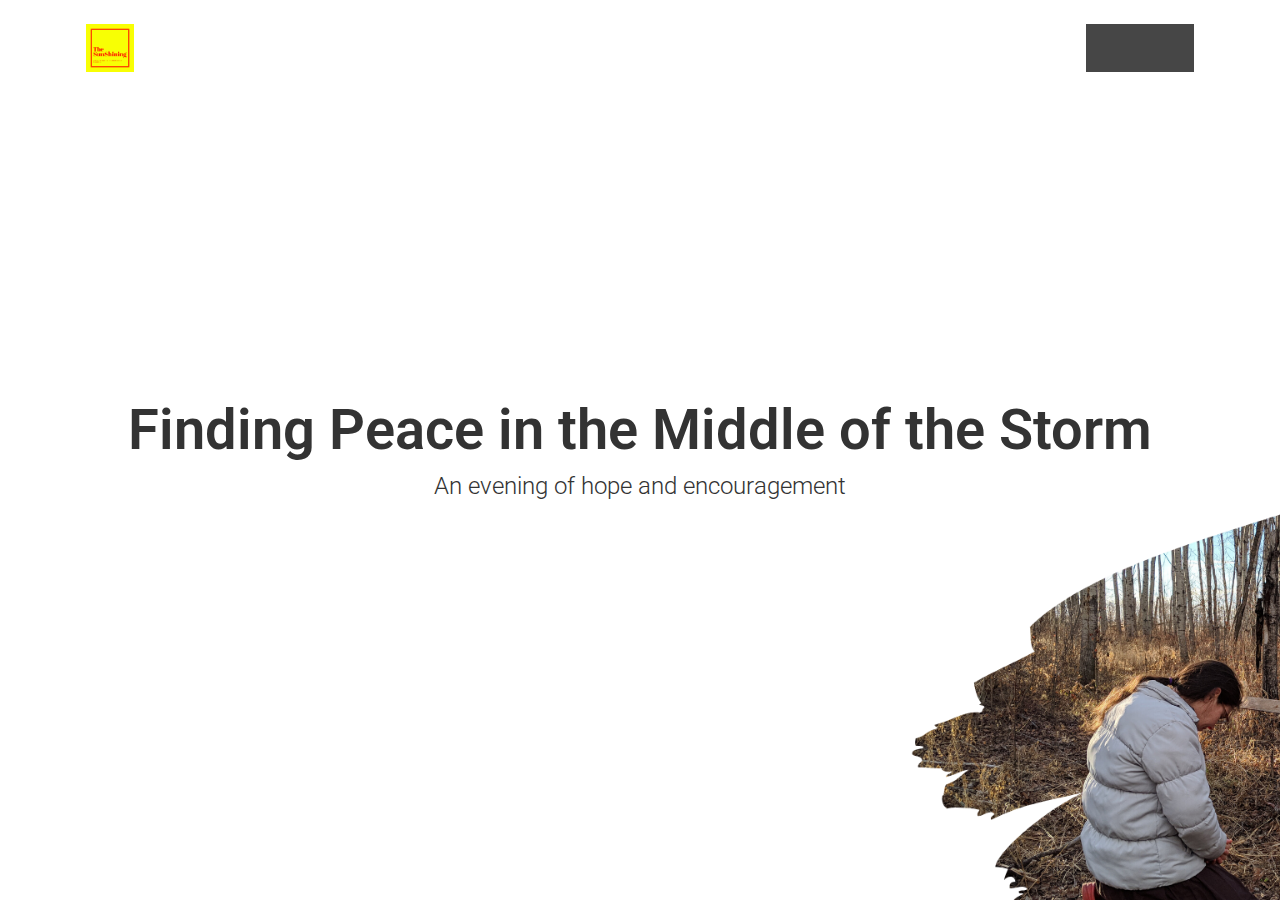
==== peaceinthemidstofstorm/index.html @ a2b41fc2 "video 1" ====
<!doctype html>
<html lang="en" prefix="og: http://ogp.me/ns#">
  <head>
    <meta charset="utf-8">
    <meta name="viewport" content="width=device-width, initial-scale=1">

    <!-- SEO -->
    <title>Finding Peace in the Middle of the Storm</title>
    
    <!-- URL CANONICAL -->
    <!-- <link rel="canonical" href="http://your-url.com/"> -->

    <!-- Google Fonts -->
    <link href="https://fonts.googleapis.com/css?family=Roboto:100,100i,300,300i,400,400i,700,700i%7CMaitree:200,300,400,600,700&amp;subset=latin-ext" rel="stylesheet">

    <!-- CSS WebSlides -->
    <link rel="stylesheet" type='text/css' media='all' href="static/css/webslides.css">

    <!-- Optional - CSS SVG Icons (Font Awesome) -->
    <link rel="stylesheet" type='text/css' media='all' href="static/css/svg-icons.css">



    <!-- FAVICONS -->
    <link rel="shortcut icon" sizes="16x16" href="static/images/favicons/logo.png">
    <link rel="shortcut icon" sizes="32x32" href="static/images/favicons/logo.png">
    <link rel="apple-touch-icon icon" sizes="76x76" href="static/images/favicons/logo.png">
    <link rel="apple-touch-icon icon" sizes="120x120" href="static/images/favicons/logo.png">
    <link rel="apple-touch-icon icon" sizes="152x152" href="static/images/favicons/logo.png">
    <link rel="apple-touch-icon icon" sizes="180x180" href="static/images/favicons/logo.png">
    <link rel="apple-touch-icon icon" sizes="192x192" href="static/images/favicons/logo.png">

    <!-- Android -->
    <meta name="mobile-web-app-capable" content="yes">
    <meta name="theme-color" content="#333333">

  </head>
  <body>






    <header role="banner">
      <nav role="navigation">
        <p class="logo"><a href="index.html" title="The SunShining">The SunShining</a></p>
        <ul>
          <li class="github">
            <a rel="external" href="https://github.com/TheSunShiningDev/TheSunShiningHTMLslides" title="Github">
              <svg class="fa-github">
                <use xlink:href="#fa-github"></use>
              </svg>
              <em>The SunShining</em>
            </a>
          </li>
          <li class="twitter">
            <a rel="external" href="https://twitter.com/TheShining" title="Twitter">
              <svg class="fa-twitter">
                <use xlink:href="#fa-twitter"></use>
              </svg>
              <em>@TheShining</em>
            </a>
          </li>
          <!--  <li class="dribbble"><a rel="external" href="http://dribbble.com/webslides" title="Dribbble"><svg class="fa-dribbble"><use xlink:href="#fa-dribbble"></use></svg> <em>webslides</em></a></li> -->
        </ul>
      </nav>
    </header>










    <main role="main">
      <article id="webslides" class="vertical">
        <!-- Quick Guide
          - Each parent <section> in the <article id="webslides"> element is an individual slide.
          - Vertical sliding = <article id="webslides" class="vertical">
          - <div class="wrap"> = container 90% / <div class="wrap size-50"> = 45%;
        -->

        <section>
         <span class="background" style="background-image:url('static/images/backgroundM.png');"></span>
          <!--.wrap = container (width: 90%) -->
          <div class="wrap aligncenter">
            <h1><strong>Finding Peace in the Middle of the Storm</strong></h1>
            <p class="text-intro">
              An evening of hope and encouragement
            </p>
          </div>
          <!-- .end .wrap -->
        </section>


        <section>
           <!--.wrap = container (width: 90%) -->
           <div class="wrap aligncenter">
             <h1><strong>Finding Peace in the Middle of the Storm this should be a bible verse!</strong></h1>
             <p class="text-intro">
               An evening of hope and encouragement
             </p>
           </div>
           <!-- .end .wrap -->
         </section>




        




















      </article>
      <!-- end article -->
    </main>
    <!-- end main -->

   <!-- A global footer

     <footer role="contentinfo">
      <div class="wrap">
        <p>An <a href="https://github.com/webslides/webslides">open source solution</a>, by <a href="https://twitter.com/webslides">@webslides</a>.</p>
      </div>
    </footer>  -->

    <!-- Required -->
    <script src="static/js/webslides.js"></script>
    <script>
      window.ws = new WebSlides();
    </script>

    <!-- OPTIONAL - svg-icons.js (fontastic.me - Font Awesome as svg icons) -->
    <script defer src="static/js/svg-icons.js"></script>

  </body>
</html>
---- peaceinthemidstofstorm/static/css/svg-icons.css ----
/*=====================================================
Important! 
/js/svg-icons.js is required.
======================================================= */

/*=====================================================
Font Awesome 4.4 as SVG Icons via http://fontastic.me  
class = .fa- (Go to https://fortawesome.github.io/Font-Awesome/icons/)

SVG ICONS - Don't use icon fonts: 
https://speakerdeck.com/ninjanails/death-to-fa-fonts
======================================================= */

svg {
	display: inline-block;
	vertical-align: middle;
	width: 1em;
	height: 1em;

}
[class*="fa-"].large{font-size: 8rem;}


.fa-glass {
	width: 1.0000000298023224em;
}

.fa-music {
	width: 0.8571396097540855em;
}

.fa-search {
	width: 0.9285706554849185em;
}

.fa-envelope-o {
	width: 1.000000972300768em;
}

.fa-heart {
	width: 0.9999999646097422em;
}

.fa-star {
	width: 0.9285713043063879em;
}

.fa-star-o {
	width: 0.9285713043063879em;
}

.fa-user {
	width: 0.785713868836563em;
}

.fa-film {
	width: 1.071429569274187em;
}

.fa-th-large {
	width: 0.9285712415972966em;
}

.fa-th {
	width: 1.0000000521540642em;
}

.fa-th-list {
	width: 1.0000000521540642em;
}

.fa-check {
	width: 1.0000000596046448em;
}

.fa-close {
	width: 0.7857149094343185em;
}

.fa-search-plus {
	width: 0.9285706554849185em;
}

.fa-search-minus {
	width: 0.9285706554849185em;
}

.fa-power-off {
	width: 0.8571455205480252em;
}

.fa-signal {
	width: 0.9999999916180968em;
}

.fa-trash-o {
	width: 0.7857138803228736em;
}

.fa-home {
	width: 0.928572153672576em;
}

.fa-file-o {
	width: 0.8571445867419243em;
}

.fa-clock-o {
	width: 0.8571425850192682em;
}

.fa-road {
	width: 1.0714228972792625em;
}

.fa-download {
	width: 0.9285713359713554em;
}

.fa-arrow-circle-o-down {
	width: 0.8571425850192682em;
}

.fa-arrow-circle-o-up {
	width: 0.8571425850192682em;
}

.fa-inbox {
	width: 0.8571455143392086em;
}

.fa-play-circle-o {
	width: 0.8571425850192682em;
}

.fa-repeat {
	width: 0.8571445668737852em;
}

.fa-refresh {
	width: 0.8571436268589423em;
}

.fa-list-alt {
	width: 1.000000972300768em;
}

.fa-lock {
	width: 1.000000972300768em;
}

.fa-flag {
	width: 1.0357158780097961em;
}

.fa-headphones {
	width: 0.9285684004426003em;
}

.fa-volume-off {
	width: 0.42857232317328453em;
}

.fa-volume-down {
	width: 0.642858412116766em;
}

.fa-volume-up {
	width: 0.9285729192197323em;
}

.fa-qrcode {
	width: 0.7857138514518738em;
}

.fa-tag {
	width: 0.8454238213598728em;
}

.fa-tags {
	width: 1.0597098506987095em;
}

.fa-book {
	width: 0.9302451089024544em;
}

.fa-bookmark {
	width: 0.7142852507531643em;
}

.fa-print {
	width: 0.9285733308643103em;
}

.fa-camera {
	width: 1.0714288031060732em;
}

.fa-font {
	width: 0.9285733103752136em;
}

.fa-bold {
	width: 0.7857098877429962em;
}

.fa-italic {
	width: 0.5714278221130371em;
}

.fa-text-height {
	width: 1.000002734363079em;
}

.fa-text-width {
	width: 0.857142724096775em;
}

.fa-align-left {
	width: 0.9999999664723873em;
}

.fa-align-center {
	width: 1.0000009797513485em;
}

.fa-align-right {
	width: 1.0000009797513485em;
}

.fa-align-justify {
	width: 1.0000009797513485em;
}

.fa-list {
	width: 0.9999999906867743em;
}

.fa-dedent {
	width: 0.9999989476054907em;
}

.fa-indent {
	width: 0.9999989476054907em;
}

.fa-video-camera {
	width: 0.9999980057277753em;
}

.fa-image {
	width: 1.071429569274187em;
}

.fa-pencil {
	width: 0.8454248607158661em;
}

.fa-map-marker {
	width: 0.8714316554367542em;
	margin-top: -0.2em;
}

.fa-adjust {
	width: 0.8571425850192682em;
}

.fa-tint {
	width: 0.8714316815137863em;
}

.fa-edit {
	width: 0.9955342138805463em;
}

.fa-share-square-o {
	width: 0.9285693491497113em;
}

.fa-check-square-o {
	width: 0.9280096615352704em;
}

.fa-arrows {
	width: 0.9999999888241291em;
}

.fa-step-backward {
	width: 0.5714307241141796em;
}

.fa-fast-backward {
	width: 1.000000935047865em;
}

.fa-backward {
	width: 0.9966524690389633em;
}

.fa-play {
	width: 0.7851562518626451em;
}

.fa-pause {
	width: 0.8571436069905758em;
}

.fa-stop {
	width: 0.8571436069905758em;
}

.fa-forward {
	width: 0.8604901600629091em;
}

.fa-fast-forward {
	width: 0.9999990034848452em;
}

.fa-step-forward {
	width: 0.5714267063885927em;
}

.fa-eject {
	width: 0.85825614631176em;
}

.fa-chevron-left {
	width: 0.7500009983778em;
}

.fa-chevron-right {
	width: 0.6785712540149689em;
}

.fa-plus-circle {
	width: 0.8571425850192682em;
}

.fa-minus-circle {
	width: 0.8571425850192682em;
}

.fa-times-circle {
	width: 0.8571425850192682em;
}

.fa-check-circle {
	width: 0.8571425850192682em;
}

.fa-question-circle {
	width: 0.8571425850192682em;
}

.fa-info-circle {
	width: 0.8571425850192682em;
}

.fa-crosshairs {
	width: 0.8571436069905758em;
}

.fa-times-circle-o {
	width: 0.8571425850192682em;
}

.fa-check-circle-o {
	width: 0.8571425850192682em;
}

.fa-ban {
	width: 0.8571426247557004em;
}

.fa-arrow-left {
	width: 0.8928571492433548em;
}

.fa-arrow-right {
	width: 0.8214280630151052em;
}

.fa-arrow-up {
	width: 0.9285692870616913em;
}

.fa-arrow-down {
	width: 0.9285712018609047em;
}

.fa-mail-forward {
	width: 1.0000031888484955em;
}

.fa-expand {
	width: 0.8571445606648922em;
}

.fa-compress {
	width: 0.8571445886045694em;
}

.fa-plus {
	width: 0.785714827477932em;
}

.fa-minus {
	width: 0.7857138440012932em;
}

.fa-asterisk {
	width: 0.9285713285207748em;
}

.fa-exclamation-circle {
	width: 0.8571425850192682em;
}

.fa-leaf {
	width: 0.9999980080174282em;
}

.fa-fire {
	width: 0.7857128586620092em;
}

.fa-eye {
	width: 0.9999980051070452em;
}

.fa-eye-slash {
	width: 1.000001983717084em;
}

.fa-exclamation-triangle {
	width: 0.9999999636784196em;
}

.fa-plane {
	width: 0.7860879210056737em;
}

.fa-calendar {
	width: 0.9285707051554937em;
}

.fa-random {
	width: 0.9999999022111297em;
}

.fa-comment {
	width: 0.9999974196152834em;
}

.fa-magnet {
	width: 0.8571425850192682em;
}

.fa-chevron-up {
	width: 0.9999999701976776em;
}

.fa-chevron-down {
	width: 0.9999999850988388em;
}

.fa-retweet {
	width: 1.0714306645095348em;
}

.fa-shopping-cart {
	width: 0.9285732470452785em;
}

.fa-folder {
	width: 0.9285712813336886em;
}

.fa-folder-open {
	width: 1.0485479356721044em;
}

.fa-arrows-v {
	width: 0.42857228219509125em;
}

.fa-arrows-h {
	width: 1.000000972300768em;
}

.fa-bar-chart {
	width: 1.1428574323654175em;
}



.fa-camera-retro {
	width: 1.0000000074505806em;
}

.fa-key {
	width: 0.9391738375027963em;
}

.fa-cogs {
	width: 1.0714287403970957em;
}

.fa-comments {
	width: 1.0000034073991628em;
}

.fa-thumbs-o-up {
	width: 0.8571465983986855em;
}

.fa-thumbs-o-down {
	width: 0.8571435585618019em;
}

.fa-star-half {
	width: 0.4642870929092169em;
}

.fa-heart-o {
	width: 1.0000009778887033em;
}

.fa-sign-out {
	width: 0.875000032285854em;
}

.fa-linkedin-square {
	width: 0.8571416462459638em;
}

.fa-thumb-tack {
	width: 0.6428600810468197em;
}

.fa-external-link {
	width: 0.9999981845417096em;
}

.fa-sign-in {
	width: 0.8571436069905758em;
}

.fa-trophy {
	width: 0.9285706554849185em;
}

.fa-upload {
	width: 0.9285723492503166em;
}

.fa-lemon-o {
	width: 0.8565869312733412em;
}

.fa-phone {
	width: 0.7857128540053964em;
}

.fa-square-o {
	width: 0.7857118571796491em;
}

.fa-bookmark-o {
	width: 0.7142852507531643em;
}

.fa-phone-square {
	width: 0.8571416462459638em;
}

.fa-unlock {
	width: 1.000000972300768em;
}

.fa-credit-card {
	width: 1.0714279003441334em;
}

.fa-feed {
	width: 0.7864560410380363em;
}

.fa-hdd-o {
	width: 0.8571435995399952em;
}

.fa-bullhorn {
	width: 1.000001672655344em;
}

.fa-bell-o {
	width: 0.999999426305294em;
}

.fa-certificate {
	width: 0.8571425257250667em;
}

.fa-hand-o-right {
	width: 1.0000000074505806em;
}

.fa-hand-o-left {
	width: 0.9999989792704582em;
}

.fa-hand-o-up {
	width: 0.8571425552167966em;
}

.fa-hand-o-down {
	width: 0.8571416288614273em;
}

.fa-arrow-circle-left {
	width: 0.8571425850192682em;
}

.fa-arrow-circle-right {
	width: 0.8571425850192682em;
}

.fa-arrow-circle-up {
	width: 0.8571425850192682em;
}

.fa-arrow-circle-down {
	width: 0.8571425850192682em;
}

.fa-wrench {
	width: 0.9391775503754616em;
}

.fa-tasks {
	width: 1.0000009797513485em;
}

.fa-filter {
	width: 0.7857138165272772em;
}

.fa-arrows-alt {
	width: 0.857147540897131em;
}

.fa-group {
	width: 1.071428755919138em;
}

.fa-chain {
	width: 0.9285723119974136em;
}

.fa-cloud {
	width: 1.0714285423358234em;
}

.fa-flask {
	width: 0.9285696372389793em;
}

.fa-cut {
	width: 0.9975810423493385em;
}

.fa-copy {
	width: 1.0000010058283806em;
}

.fa-paperclip {
	width: 0.7857148349285126em;
}

.fa-floppy-o {
	width: 0.8571445867419243em;
}

.fa-square {
	width: 0.8571416462459638em;
}

.fa-bars {
	width: 0.8571436069905758em;
}

.fa-list-ul {
	width: 1.0000010132789612em;
}

.fa-list-ol {
	width: 1.0083701331168413em;
}

.fa-strikethrough {
	width: 0.9999989485368133em;
}

.fa-underline {
	width: 0.8571445560082793em;
}

.fa-table {
	width: 0.9285723157227039em;
}

.fa-magic {
	width: 0.9436386581510305em;
}

.fa-truck {
	width: 1.0357128381729126em;
}

.fa-pinterest {
	width: 0.8571391701698303em;
}

.fa-pinterest-square {
	width: 0.8571406031646802em;
}

.fa-google-plus-square {
	width: 0.8571416462459638em;
}

.fa-google-plus {
	width: 1.2857149516544268em;
}

.fa-money {
	width: 1.0714295767247677em;
}

.fa-caret-down {
	width: 0.571429718285799em;
}

.fa-caret-up {
	width: 0.5714296959340572em;
}

.fa-caret-left {
	width: 0.3928574174642563em;
}

.fa-caret-right {
	width: 0.32142970090126255em;
}

.fa-columns {
	width: 0.9285723157227039em;
}

.fa-sort {
	width: 0.5714296959340572em;
}

.fa-sort-desc {
	width: 0.571429718285799em;
}

.fa-sort-asc {
	width: 0.5714296959340572em;
}

.fa-envelope {
	width: 1.0000022239983082em;
}

.fa-linkedin {
	width: 0.8571429451305903em;
}

.fa-rotate-left {
	width: 0.8571445606648922em;
}

.fa-gavel {
	width: 1.0106014609336853em;
}

.fa-dashboard {
	width: 1.000001922249794em;
}

.fa-comment-o {
	width: 0.9999974196152834em;
}

.fa-comments-o {
	width: 1.0000035266084524em;
}

.fa-bolt {
	width: 1.000000972300768em;
}

.fa-sitemap {
	width: 1.0000010058283806em;
}

.fa-umbrella {
	width: 0.9285703394562006em;
}

.fa-clipboard {
	width: 1.000001959502697em;
}

.fa-lightbulb-o {
	width: 0.5714296922087669em;
}

.fa-exchange {
	width: 0.9999989476054907em;
}

.fa-cloud-download {
	width: 1.0714285423358234em;
}

.fa-cloud-upload {
	width: 1.0714285423358234em;
}

.fa-user-md {
	width: 0.785713868836563em;
}

.fa-stethoscope {
	width: 0.7857138092319147em;
}

.fa-suitcase {
	width: 1.000000116725687em;
}

.fa-bell {
	width: 0.999999426305294em;
}

.fa-coffee {
	width: 1.0357122694451846em;
}

.fa-cutlery {
	width: 0.7857128530740738em;
}

.fa-file-text-o {
	width: 0.8571445867419243em;
}

.fa-building-o {
	width: 1.000000116725687em;
}

.fa-hospital-o {
	width: 1.000000116725687em;
}

.fa-ambulance {
	width: 1.1071423441171646em;
}

.fa-medkit {
	width: 1.000000116725687em;
}

.fa-fighter-jet {
	width: 1.0714295953512192em;
}

.fa-beer {
	width: 0.9642851203680038em;
}

.fa-h-square {
	width: 0.8571416462459638em;
}

.fa-plus-square {
	width: 0.8571416462459638em;
}

.fa-angle-double-left {
	width: 0.5892861261963844em;
}

.fa-angle-double-right {
	width: 0.5535723362118006em;
}

.fa-angle-double-up {
	width: 0.642861433327198em;
}

.fa-angle-double-down {
	width: 0.6428574100136757em;
}

.fa-angle-left {
	width: 0.3750009909272194em;
}

.fa-angle-right {
	width: 0.3392861280590296em;
}

.fa-angle-up {
	width: 0.642861433327198em;
}

.fa-angle-down {
	width: 0.6428574100136757em;
}

.fa-desktop {
	width: 1.071435708552599em;
}

.fa-laptop {
	width: 1.071429569274187em;
}

.fa-tablet {
	width: 1.071429569274187em;
}

.fa-mobile {
	width: 1.071429569274187em;
}

.fa-circle-o {
	width: 0.8571425850192682em;
}

.fa-quote-left {
	width: 0.9285713583230972em;
}

.fa-quote-right {
	width: 0.9285713285207748em;
}

.fa-spinner {
	width: 1.0000000596046448em;
}

.fa-circle {
	width: 0.8571425850192682em;
}

.fa-mail-reply {
	width: 1.0000029690563679em;
}

.fa-folder-o {
	width: 0.9285712813336886em;
}

.fa-folder-open-o {
	width: 1.0652896141011752em;
}

.fa-smile-o {
	width: 0.8571425850192682em;
}

.fa-frown-o {
	width: 0.8571425850192682em;
}

.fa-meh-o {
	width: 0.8571425850192682em;
}

.fa-gamepad {
	width: 1.0714295854171496em;
}

.fa-keyboard-o {
	width: 1.0714286640286446em;
}

.fa-flag-o {
	width: 1.0357160121202469em;
}

.fa-flag-checkered {
	width: 1.0357160121202469em;
}

.fa-terminal {
	width: 0.9358262214809656em;
}

.fa-code {
	width: 1.0714276805520058em;
}

.fa-mail-reply-all {
	width: 0.9999999292194843em;
}

.fa-star-half-empty {
	width: 0.9285682821646333em;
}

.fa-location-arrow {
	width: 0.7859947793185711em;
}

.fa-crop {
	width: 0.9285703515633941em;
}

.fa-code-fork {
	width: 0.5714296698570251em;
}

.fa-chain-broken {
	width: 0.9285713344191509em;
}

.fa-question {
	width: 0.6221200153231621em;
}

.fa-info {
	width: 0.857143547385931em;
}

.fa-exclamation {
	width: 0.857143547385931em
}

.fa-superscript {
	width: 0.8588164150714874em;
}

.fa-subscript {
	width: 0.8599326312541962em;
}

.fa-eraser {
	width: 1.071428793715313em;
}

.fa-puzzle-piece {
	width: 0.9285733483266085em;
}

.fa-microphone {
	width: 0.6428574770689011em;
}

.fa-microphone-slash {
	width: 0.7857128698378801em;
}

.fa-shield {
	width: 0.7142831720411777em;
}

.fa-calendar-o {
	width: 0.9285707051554937em;
}

.fa-fire-extinguisher {
	width: 0.7845058117527515em;
}

.fa-rocket {
	width: 0.9441959485411644em;
}

.fa-maxcdn {
	width: 0.9815869629383087em;
}

.fa-chevron-circle-left {
	width: 0.8571425850192682em;
}

.fa-chevron-circle-right {
	width: 0.8571425850192682em;
}

.fa-chevron-circle-up {
	width: 0.8571425850192682em;
}

.fa-chevron-circle-down {
	width: 0.8571425850192682em;
}

.fa-html5 {
	width: 0.7857138514518738em;
}

.fa-css3 {
	width: 1.0000000596046448em;
}

.fa-anchor {
	width: 0.9999980125576258em;
}

.fa-unlock-alt {
	width: 1.000000972300768em;
}

.fa-bullseye {
	width: 0.8571425850192682em;
}

.fa-ellipsis-h {
	width: 0.7857148125767708em;
}

.fa-ellipsis-v {
	width: 0.21428712457418442em;
}

.fa-rss-square {
	width: 0.8571416462459638em;
}

.fa-play-circle {
	width: 0.8571425850192682em;
}

.fa-ticket {
	width: 1.0005576871335506em;
}

.fa-minus-square {
	width: 0.8571416462459638em;
}

.fa-minus-square-o {
	width: 0.7857118571796491em;
}

.fa-level-up {
	width: 0.5734755680896342em;
}

.fa-level-down {
	width: 0.5731032819021493em;
}

.fa-check-square {
	width: 0.8571416462459638em;
}

.fa-pencil-square {
	width: 0.8571416462459638em;
}

.fa-external-link-square {
	width: 0.8571416462459638em;
}

.fa-share-square {
	width: 0.8571416462459638em;
}

.fa-caret-square-o-down {
	width: 0.8571416462459638em;
}

.fa-caret-square-o-up {
	width: 0.8571416462459638em;
}

.fa-caret-square-o-right {
	width: 0.8571416462459638em;
}

.fa-eur {
	width: 0.565288751386106em;
}

.fa-gbp {
	width: 0.5691953515633941em;
}

.fa-dollar {
	width: 0.5691973492503166em;
}

.fa-inr {
	width: 0.5011180695146322em;
}

.fa-cny {
	width: 0.5731013106415048em;
}

.fa-rouble {
	width: 0.7142853057011962em;
}

.fa-krw {
	width: 1.0000009899958968em;
}

.fa-bitcoin {
	width: 0.736978217959404em;
}

.fa-file {
	width: 0.8571426197886467em;
}

.fa-file-text {
	width: 0.8571426197886467em;
}

.fa-sort-alpha-asc {
	width: 0.9428952634334564em;
}

.fa-sort-alpha-desc {
	width: 0.9428952634334564em;
}

.fa-sort-amount-asc {
	width: 1.0159967839717865em;
}

.fa-sort-amount-desc {
	width: 1.0159967839717865em;
}

.fa-sort-numeric-asc {
	width: 0.8452380001544952em;
}

.fa-sort-numeric-desc {
	width: 0.8452380001544952em;
}

.fa-thumbs-up {
	width: 0.8928591571748257em;
}

.fa-thumbs-down {
	width: 0.8928584419190884em;
}

.fa-youtube-square {
	width: 0.8571416462459638em;
}

.fa-youtube {
	width: 0.8571435324847698em;
}

.fa-xing {
	width: 0.786087267100811em;
}

.fa-xing-square {
	width: 0.8571416462459638em;
}

.fa-youtube-play {
	width: 1.0000000305008143em;
}

.fa-stack-overflow {
	width: 0.8571415841579437em;
}

.fa-instagram {
	width: 0.8571416462459638em;
}

.fa-flickr {
	width: 0.8571436131993941em;
}

.fa-adn {
	width: 0.8571425850192682em;
}

.fa-bitbucket {
	width: 0.78617824614048em;
}

.fa-bitbucket-square {
	width: 0.8571416462459638em;
}

.fa-tumblr {
	width: 0.6093739867210388em;
}

.fa-tumblr-square {
	width: 0.8571416462459638em;
}

.fa-long-arrow-down {
	width: 0.42857166891917586em;
}

.fa-long-arrow-up {
	width: 0.4285729229450226em;
}

.fa-long-arrow-left {
	width: 1.0357138589024544em;
}

.fa-long-arrow-right {
	width: 0.9642862295731902em;
}

.fa-female {
	width: 0.7142941057682037em;
}

.fa-male {
	width: 0.5714317113161087em;
}

.fa-gittip {
	width: 0.8571425850192682em;
}

.fa-sun-o {
	width: 1.0000000223517418em;
}

.fa-moon-o {
	width: 0.8213352287809048em;
}

.fa-archive {
	width: 1.0000020563602448em;
}

.fa-bug {
	width: 0.9285741709172726em;
}

.fa-vk {
	width: 1.0777527708560228em;
}

.fa-weibo {
	width: 1.0041852121551074em;
}

.fa-renren {
	width: 0.8571416437625885em;
}

.fa-pagelines {
	width: 0.7823682955154254em;
}

.fa-stack-exchange {
	width: 0.7142871618270874em;
}

.fa-arrow-circle-o-right {
	width: 0.8571425850192682em;
}

.fa-arrow-circle-o-left {
	width: 0.8571425850192682em;
}

.fa-caret-square-o-left {
	width: 0.8571416462459638em;
}

.fa-dot-circle-o {
	width: 0.8571425850192682em;
}

.fa-wheelchair {
	width: 0.9090400412678719em;
}

.fa-vimeo-square {
	width: 0.8571416462459638em;
}

.fa-try {
	width: 0.6428615320473909em;
}

.fa-plus-square-o {
	width: 0.7857118571796491em;
}

.fa-space-shuttle {
	width: 1.214285247027874em;
}

.fa-slack {
	width: 0.9285693690180779em;
}

.fa-envelope-square {
	width: 0.8571436131993941em;
}

.fa-wordpress {
	width: 1.0000000049670539em;
}

.fa-openid {
	width: 0.9999983335533216em;
}

.fa-bank {
	width: 1.0714267492294312em;
}

.fa-graduation-cap {
	width: 1.2857187371701002em;
}

.fa-yahoo {
	width: 0.8571445047855377em;
}

.fa-google {
	width: 0.8398430943489075em;
}

.fa-reddit {
	width: 1.0000000049670539em;
}

.fa-reddit-square {
	width: 0.8571416462459638em;
}

.fa-stumbleupon-circle {
	width: 0.8571425850192682em;
}

.fa-stumbleupon {
	width: 1.0714269926149882em;
}

.fa-delicious {
	width: 0.8571416462459638em;
}

.fa-digg {
	width: 1.1428574323654175em;
}

.fa-pied-piper {
	width: 0.8571416462459638em;
}

.fa-pied-piper-alt {
	width: 1.1372744292020798em;
}

.fa-drupal {
	width: 0.8571418623128011em;
}

.fa-joomla {
	width: 0.8571426148215924em;
}

.fa-language {
	width: 0.8571416030172259em;
}

.fa-fax {
	width: 1.0000000037252903em;
}

.fa-building {
	width: 0.7857138179242611em;
}

.fa-child {
	width: 0.7142872214317322em;
}

.fa-paw {
	width: 0.9285706828037519em;
}

.fa-spoon {
	width: 1.0000000298023224em;
}

.fa-cube {
	width: 0.9285703506320715em;
}

.fa-cubes {
	width: 1.2142920158803463em;
}

.fa-behance {
	width: 1.1428583860397339em;
}

.fa-behance-square {
	width: 0.8571436131993941em;
}

.fa-steam {
	width: 0.9999989867210388em;
}

.fa-steam-square {
	width: 0.8571436131992414em;
}

.fa-recycle {
	width: 1.0012093782424927em;
}

.fa-automobile {
	width: 1.1428605308756232em;
}

.fa-cab {
	width: 1.1428585043177009em;
}

.fa-tree {
	width: 0.8571485541760921em;
}

.fa-spotify {
	width: 0.8571425850192682em;
}

.fa-deviantart {
	width: 0.5714287161827087em;
}

.fa-soundcloud {
	width: 1.2857149858027697em;
}

.fa-database {
	width: 0.8571426197886467em;
}

.fa-file-pdf-o {
	width: 0.8571445867419243em;
}

.fa-file-word-o {
	width: 0.8571445867419243em;
}

.fa-file-excel-o {
	width: 0.8571445867419243em;
}

.fa-file-powerpoint-o {
	width: 0.8571445867419243em;
}

.fa-file-image-o {
	width: 0.8571445867419243em;
}

.fa-file-archive-o {
	width: 0.8571445867419243em;
}

.fa-file-audio-o {
	width: 0.8571445867419243em;
}

.fa-file-movie-o {
	width: 0.8571445867419243em;
}

.fa-file-code-o {
	width: 0.8571445867419243em;
}

.fa-vine {
	width: 0.857145681977272em;
}

.fa-codepen {
	width: 1.0000000298023224em;
}

.fa-jsfiddle {
	width: 1.1428555250167847em;
}

.fa-life-bouy {
	width: 1.0000000049670539em;
}

.fa-circle-o-notch {
	width: 0.9999980702996254em;
}

.fa-ra {
	width: 0.999438002705574em;
}

.fa-empire {
	width: 1.0000000049670539em;
}

.fa-git-square {
	width: 0.8571416462459638em;
}

.fa-git {
	width: 1.0000000447034836em;
}

.fa-hacker-news {
	width: 0.8571416462459638em;
}

.fa-tencent-weibo {
	width: 0.7142878770828247em;
}

.fa-qq {
	width: 1.0000018551945686em;
}

.fa-wechat {
	width: 1.142860472202301em;
}

.fa-paper-plane {
	width: 1.0009309110464528em;
}

.fa-paper-plane-o {
	width: 1.0005583113525063em;
}

.fa-history {
	width: 0.8571445606648922em;
}

.fa-circle-thin {
	width: 0.8571425850192682em;
}

.fa-header {
	width: 1.0000018998980522em;
}

.fa-paragraph {
	width: 0.7265684753656387em;
}

.fa-sliders {
	width: 0.8571425676345825em;
}

.fa-share-alt {
	width: 0.8571425974369049em;
}

.fa-share-alt-square {
	width: 0.8571416462459638em;
}

.fa-bomb {
	width: 1.0000009909272194em;
}

.fa-futbol-o {
	width: 1.0000000049670539em;
}

.fa-tty {
	width: 1.0000020181760192em;
}

.fa-binoculars {
	width: 1.0000019930303097em;
}

.fa-plug {
	width: 0.9999989569187164em;
}

.fa-slideshare {
	width: 1.000006040558219em;
}

.fa-twitch {
	width: 0.9999990165233612em;
}

.fa-yelp {
	width: 0.8580739721655846em;
}

.fa-newspaper-o {
	width: 1.1428594440221786em;
}

.fa-wifi {
	width: 1.142857201397419em;
}

.fa-calculator {
	width: 0.9285713012019414em;
}

.fa-google-wallet {
	width: 0.9977688640356064em;
}

.fa-cc-visa {
	width: 1.2857130939760282em;
}

.fa-cc-mastercard {
	width: 1.2857130939760282em;
}

.fa-cc-discover {
	width: 1.2857129871845245em;
}

.fa-cc-amex {
	width: 1.285718947649002em;
}

.fa-cc-paypal {
	width: 1.2857130939760282em;
}

.fa-cc-stripe {
	width: 1.2857130939760282em;
}

.fa-bell-slash {
	width: 1.1428565569221973em;
}

.fa-bell-slash-o {
	width: 1.1428565569221973em;
}

.fa-trash {
	width: 0.7857138803228736em;
}

.fa-copyright {
	width: 0.8571425850192682em;
}

.fa-at {
	width: 0.8571425999204312em;
}

.fa-eyedropper {
	width: 1.0000010132789612em;
}

.fa-paint-brush {
	width: 0.9988838285207748em;
}

.fa-birthday-cake {
	width: 0.9999999776482582em;
}

.fa-area-chart {
	width: 1.1428574323654175em;
}

.fa-pie-chart {
	width: 0.964285093049206em;
}

.fa-line-chart {
	width: 1.1428574323654175em;
}

.fa-lastfm {
	width: 1.0000022376577817em;
}

.fa-lastfm-square {
	width: 0.8571416462459638em;
}

.fa-toggle-off {
	width: 1.142858593414303em;
}

.fa-toggle-on {
	width: 1.14285634085536em;
}

.fa-bicycle {
	width: 1.28571296234918em;
}

.fa-bus {
	width: 0.8571415692567825em;
}

.fa-ioxhost {
	width: 1.1428571175783873em;
}

.fa-angellist {
	width: 0.7142852619290352em;
}

.fa-cc {
	width: 1.1428574323654175em;
}

.fa-ils {
	width: 0.7678564703091979em;
}

.fa-meanpath {
	width: 0.8571436131994687em;
}

.fa-buysellads {
	width: 0.8571436107158661em;
}

.fa-connectdevelop {
	width: 1.1428584707900882em;
}

.fa-dashcube {
	width: 0.785714864730835em;
}

.fa-forumbee {
	width: 0.8571425694972277em;
}

.fa-leanpub {
	width: 1.142857511062175em;
}

.fa-sellsy {
	width: 1.1428565382957458em;
}

.fa-shirtsinbulk {
	width: 0.8571415543556213em;
}

.fa-simplybuilt {
	width: 1.142860271036625em;
}

.fa-skyatlas {
	width: 1.14285752673959em;
}

.fa-cart-plus {
	width: 0.928574200719595em;
}

.fa-cart-arrow-down {
	width: 0.928574200719595em;
}

.fa-diamond {
	width: 1.142861483618617em;
}

.fa-ship {
	width: 1.142856314778328em;
}

.fa-user-secret {
	width: 0.785717862347763em;
}

.fa-motorcycle {
	width: 1.2885052015384417em;
}

.fa-street-view {
	width: 0.7857207879424095em;
}

.fa-heartbeat {
	width: 1.0000009760260582em;
}

.fa-venus {
	width: 0.6395084308460355em;
}

.fa-mars {
	width: 0.8571416437625885em;
}

.fa-mercury {
	width: 0.6428571790456772em;
}

.fa-intersex {
	width: 0.7823648327030241em;
}

.fa-transgender-alt {
	width: 0.9285693382844329em;
}

.fa-venus-double {
	width: 0.9999989913776517em;
}

.fa-mars-double {
	width: 1.0690097333863378em;
}

.fa-venus-mars {
	width: 1.1376486765220761em;
}

.fa-mars-stroke {
	width: 0.8571426570415497em;
}

.fa-mars-stroke-v {
	width: 0.6395094422623515em;
}

.fa-mars-stroke-h {
	width: 1.066592177376151em;
}

.fa-neuter {
	width: 0.6428564637899399em;
}

.fa-genderless {
	width: 0.6428574621677399em;
}

.fa-facebook-official {
	width: 0.8571436237543821em;
}

.fa-pinterest-p {
	width: 0.7142868041992188em;
}

.fa-whatsapp {
	width: 0.857144296169281em;
}

.fa-user-plus {
	width: 1.1428584034244977em;
}

.fa-user-times {
	width: 1.1378349239627532em;
}

.fa-bed {
	width: 1.1428574621677399em;
}

.fa-viacoin {
	width: 0.8571425676345825em;
}

.fa-train {
	width: 0.857141618927244em;
}

.fa-subway {
	width: 0.857141618927244em;
}

.fa-medium {
	width: 1.0000000428408384em;
}

.fa-y-combinator {
	width: 0.8571425676345825em;
}

.fa-optin-monster {
	width: 1.2812500447034836em;
}

.fa-opencart {
	width: 1.2865476533770561em;
}

.fa-expeditedssl {
	width: 1.0000000049670539em;
}
.fa-battery-full {
	width: 1.2857148237526417em;
}
.fa-battery-4 {
	width: 1.2857148237526417em;
}

.fa-battery-3 {
	width: 1.285716611891985em;
}

.fa-battery-2 {
	width: 1.285716611891985em;
}

.fa-battery-1 {
	width: 1.285716611891985em;
}

.fa-battery-0 {
	width: 1.285716611891985em;
}

.fa-mouse-pointer {
	width: 0.6463916040956974em;
}

.fa-i-cursor {
	width: 0.5em;
}

.fa-object-group {
	width: 1.142856389284134em;
}

.fa-object-ungroup {
	width: 1.2857120633125305em;
}

.fa-sticky-note {
	width: 0.8571426197886467em;
}

.fa-sticky-note-o {
	width: 0.8571405932307243em;
}

.fa-cc-jcb {
	width: 1.2857130939760282em;
}

.fa-cc-diners-club {
	width: 1.2857130939760282em;
}

.fa-clone {
	width: 0.9999999590218067em;
}

.fa-balance-scale {
	width: 1.2942902165651321em;
}

.fa-hourglass-o {
	width: 0.8571416353806853em;
}

.fa-hourglass-1 {
	width: 0.8571416353806853em;
}

.fa-hourglass-2 {
	width: 0.8571416353806853em;
}

.fa-hourglass-3 {
	width: 0.8571416353806853em;
}

.fa-hourglass {
	width: 0.8571436023339629em;
}

.fa-hand-grab-o {
	width: 0.8571436107158661em;
}

.fa-hand-paper-o {
	width: 0.9107128493487835em;
}

.fa-hand-scissors-o {
	width: 0.9999980007607974em;
}

.fa-hand-lizard-o {
	width: 1.1428582593798637em;
}

.fa-hand-spock-o {
	width: 1.0714277178049088em;
}

.fa-hand-pointer-o {
	width: 0.9285682551562786em;
}

.fa-trademark {
	width: 1.1008171644061804em;
}

.fa-registered {
	width: 1.0000000049670539em;
}

.fa-creative-commons {
	width: 1.0000000049670539em;
}

.fa-gg {
	width: 1.142856478691101em;
}

.fa-gg-circle {
	width: 1.0000000049670539em;
}

.fa-tripadvisor {
	width: 1.2857139185070992em;
}

.fa-odnoklassniki {
	width: 0.7142824977636337em;
}

.fa-odnoklassniki-square {
	width: 0.8571416462459638em;
}

.fa-get-pocket {
	width: 0.959822304546833em;
}

.fa-wikipedia-w {
	width: 1.2857110323384404em;
}

.fa-safari {
	width: 1.0000000049670539em;
}

.fa-chrome {
	width: 1.0002786591649055em;
}

.fa-firefox {
	width: 0.9985101446509361em;
}

.fa-opera {
	width: 1.0000011399388313em;
}

.fa-internet-explorer {
	width: 0.9999980032444em;
}

.fa-television {
	width: 1.1714316554367542em;
}

.fa-contao {
	width: 1.000000111758709em;
}

.fa-500px {
	width: 0.7951981648802757em;
}

.fa-amazon {
	width: 1.0010244324803352em;
}

.fa-calendar-plus-o {
	width: 0.9285713012019414em;
}

.fa-calendar-minus-o {
	width: 0.9285707051554937em;
}

.fa-calendar-times-o {
	width: 0.9285707051554937em;
}

.fa-calendar-check-o {
	width: 0.9285707051554937em;
}

.fa-industry {
	width: 0.9999989531934261em;
}

.fa-map-pin {
	width: 0.5714278568824156em;
}

.fa-map-signs {
	width: 1.0000010207295418em;
}

.fa-map-o {
	width: 1.1428583338856697em;
}

.fa-map {
	width: 0.9999999906867743em;
}

.fa-commenting {
	width: 1.0000040555996748em;
}

.fa-commenting-o {
	width: 0.9999974196152834em;
}

.fa-houzz {
	width: 0.5714277625083923em;
}

.fa-vimeo {
	width: 1.0050220787525177em;
}

.fa-black-tie {
	width: 0.8571425676345825em;
}

.fa-fonticons {
	width: 0.8571425676345825em;
}

.fa-reddit-alien {
	width: 1.0000009834766388em;
}

.fa-edge {
	width: 0.9999999701976776em;
}

.fa-credit-card-alt {
	width: 1.2857139110565186em;
}

.fa-codiepie {
	width: 0.9542412211497626em;
}

.fa-modx {
	width: 0.9999999403953552em;
}

.fa-fort-awesome {
	width: 0.9285743236541748em;
}

.fa-usb {
	width: 1.2857153688868266em;
}

.fa-product-hunt {
	width: 1.0000000049670539em;
}

.fa-mixcloud {
	width: 1.2857142388820648em;
}

.fa-scribd {
	width: 0.8569198697805405em;
}

.fa-pause-circle {
	width: 0.8571425850192682em;
}

.fa-pause-circle-o {
	width: 0.8571425850192682em;
}

.fa-stop-circle {
	width: 0.8571425850192682em;
}

.fa-stop-circle-o {
	width: 0.8571425850192682em;
}

.fa-shopping-bag {
	width: 0.9999990325886756em;
}

.fa-shopping-basket {
	width: 1.1428582395116678em;
}

.fa-hashtag {
	width: 1.000002235174179em;
}

.fa-bluetooth {
	width: 0.8571405559778214em;
}

.fa-bluetooth-b {
	width: 0.5714296698570251em;
}

.fa-percent {
	width: 0.857141618927244em;
}
.fa-university {
	width: 1.1428583338856697em;
}
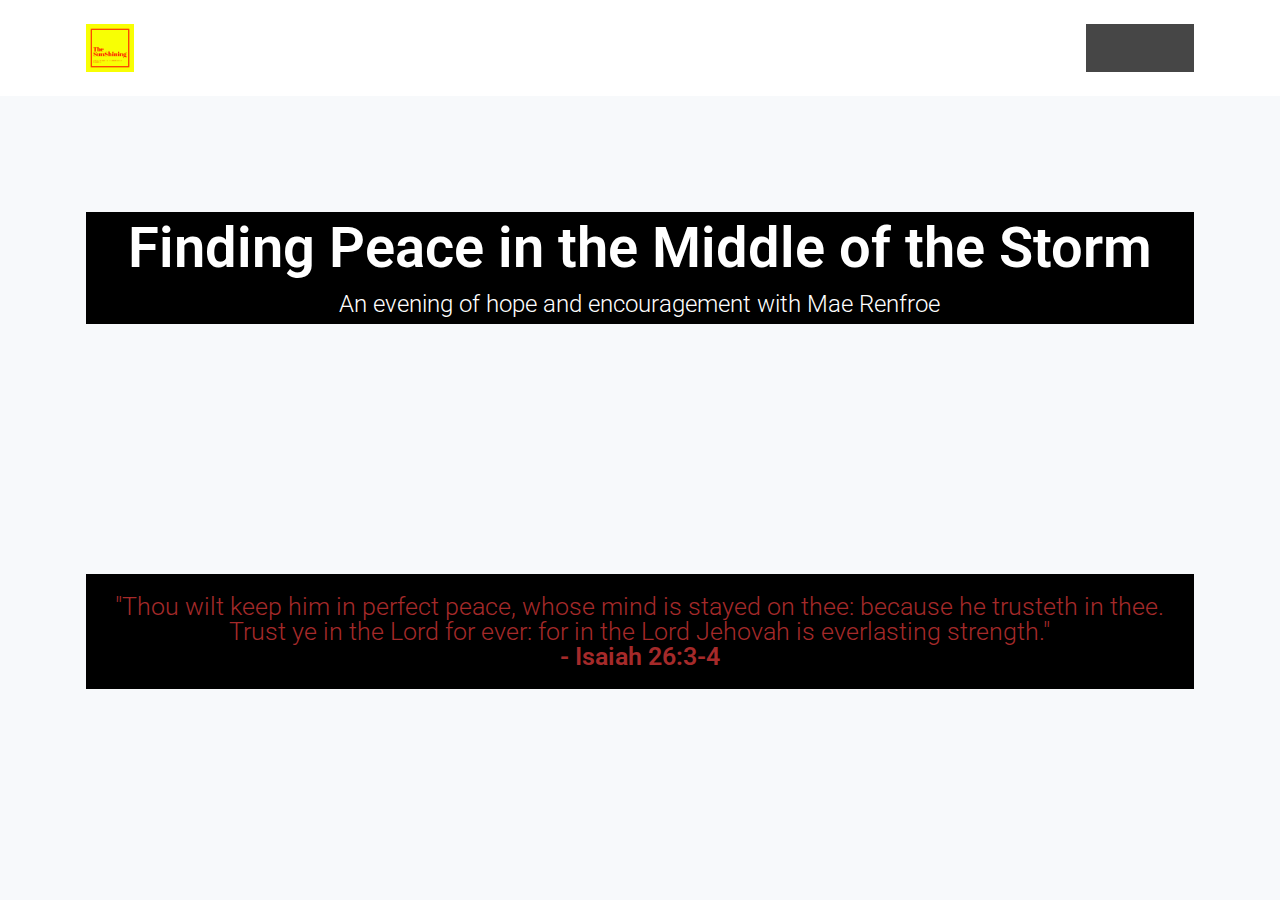
==== commit 67cc8ed8: "ok for now - one sunday" ====
--- a/peaceinthemidstofstorm/index.html
+++ b/peaceinthemidstofstorm/index.html
@@ -15,6 +15,7 @@
 
     <!-- CSS WebSlides -->
     <link rel="stylesheet" type='text/css' media='all' href="static/css/webslides.css">
+    <link rel="stylesheet" type='text/css' href="peace.css">
 
     <!-- Optional - CSS SVG Icons (Font Awesome) -->
     <link rel="stylesheet" type='text/css' media='all' href="static/css/svg-icons.css">
@@ -44,7 +45,7 @@
 
     <header role="banner">
       <nav role="navigation">
-        <p class="logo"><a href="index.html" title="The SunShining">The SunShining</a></p>
+        <p class="logo"><a href="../index.html" title="The SunShining">The SunShining</a></p>
         <ul>
           <li class="github">
             <a rel="external" href="https://github.com/TheSunShiningDev/TheSunShiningHTMLslides" title="Github">
@@ -76,34 +77,117 @@
 
 
 
+
+
+
+
+
+
+
+
+
+
+
+
+
+
+
+
+
+
+
+
+
+
+
+
+
+
+
+
+
+
+
+
+
     <main role="main">
-      <article id="webslides" class="vertical">
+      <article id="webslides">
         <!-- Quick Guide
           - Each parent <section> in the <article id="webslides"> element is an individual slide.
           - Vertical sliding = <article id="webslides" class="vertical">
           - <div class="wrap"> = container 90% / <div class="wrap size-50"> = 45%;
         -->
 
-        <section>
-         <span class="background" style="background-image:url('static/images/backgroundM.png');"></span>
-          <!--.wrap = container (width: 90%) -->
-          <div class="wrap aligncenter">
-            <h1><strong>Finding Peace in the Middle of the Storm</strong></h1>
-            <p class="text-intro">
-              An evening of hope and encouragement
-            </p>
-          </div>
-          <!-- .end .wrap -->
-        </section>
+
+
+
+
+
+
+
+
+
+
+
+
+
+
+
+
+
+
+
+
+
+
+
+
+
+
+
+
+
+
+
+
+
+
+
+        <section class="MAIN_slide">
+          <span class="background" style="background-image:url('static/images/background2.png')"></span>
+          <!--.wrap = container (width: 90%) -->
+          <div class="wrap aligncenter">
+            <h1 class="MAINh1"><strong>Finding Peace in the Middle of the Storm</strong></h1>
+            <p class="text-intro black">
+              An evening of hope and encouragement with Mae Renfroe
+            </p>
+            <p class="black verseonMAIN">
+              "Thou wilt keep him in perfect peace, whose mind is stayed on thee: because he trusteth in thee.
+              <br/>
+              Trust ye in the Lord for ever: for in the Lord Jehovah is everlasting strength."
+              <br/>
+              <b>- Isaiah 26:3-4</b>
+            </p>
+          </div>
+          <!-- .end .wrap -->
+        </section>
+
+
+
+
+
+
+
+
+
+
+
 
 
         <section>
            <!--.wrap = container (width: 90%) -->
            <div class="wrap aligncenter">
-             <h1><strong>Finding Peace in the Middle of the Storm this should be a bible verse!</strong></h1>
-             <p class="text-intro">
-               An evening of hope and encouragement
-             </p>
+             <h1><strong>Videos</strong></h1>
            </div>
            <!-- .end .wrap -->
          </section>
@@ -111,6 +195,324 @@
 
 
 
+         <section>
+          <div class="wrap">
+            <div class="content-left">
+              <h3>Nick Vujicic's Story</h3>
+              <p></p>
+            </div>
+            <!-- end .content-left -->
+            <div class="content-left">
+              <!-- <div class="embed"> = Responsive -->
+              <div class="embed">
+                <video controls>
+                  <source src="video/God_Has_No_Limits_Nick_Vujicic's_Story.mp4" type="video/mp4">
+                Your browser does not support the video tag.
+                </video>
+              </div>
+              <!-- end .embed -->
+            </div>
+            <!-- end .content-left -->
+          </div>
+          <!-- .end .wrap -->
+        </section>
+
+
+
+        <section>
+          <div class="wrap">
+            <div class="content-left">
+              <h3>The Jen Barrick Story</h3>
+              <p></p>
+            </div>
+            <!-- end .content-left -->
+            <div class="content-left">
+              <!-- <div class="embed"> = Responsive -->
+              <div class="embed">
+                <video controls>
+                  <source src="video/The_Jen_Barrick_Story.mp4" type="video/mp4">
+                Your browser does not support the video tag.
+                </video>
+              </div>
+              <!-- end .embed -->
+            </div>
+            <!-- end .content-left -->
+          </div>
+          <!-- .end .wrap -->
+        </section>
+
+
+
+
+
+
+
+
+
+
+
+
+
+
+
+
+
+
+
+
+
+
+
+
+
+
+
+
+
+
+
+
+
+
+
+
+
+
+
+
+
+
+
+
+
+
+        <section class="MAIN_slide">
+          <span class="background" style="background-image:url('static/images/backgroundM.png')"></span>
+          <!--.wrap = container (width: 90%) -->
+          <div class="wrap aligncenter">
+            <h1 class="MAINh1"><strong>Finding Peace in the Middle of the Storm</strong></h1>
+            <p class="text-intro black">
+              An evening of hope and encouragement with Mae Renfroe
+            </p>
+            <p class="black verseonMAIN">
+              "Thou wilt keep him in perfect peace, whose mind is stayed on thee: because he trusteth in thee.
+              <br/>
+              Trust ye in the Lord for ever: for in the Lord Jehovah is everlasting strength."
+              <br/>
+              <b>- Isaiah 26:3-4</b>
+            </p>
+          </div>
+          <!-- .end .wrap -->
+        </section>
+
+        <section>
+          <!--.wrap = container (width: 90%) -->
+          <div class="wrap aligncenter">
+            <h1><strong>Photos</strong></h1>
+          </div>
+          <!-- .end .wrap -->
+        </section>
+
+        <section>
+          <div class="wrap size-40 zoomIn aligncenter">
+            <figure>
+              <img src="static/images/fampic2017.JPG" alt="Verse">
+            </figure>
+          </div>
+          <!-- .end .wrap -->
+        </section>
+
+        <section>
+          <div class="wrap size-40 zoomIn aligncenter">
+            <figure>
+              <img src="static/images/renfroe_family_2020.png" alt="Verse">
+            </figure>
+          </div>
+          <!-- .end .wrap -->
+        </section>
+
+        <section>
+          <div class="wrap size-40 zoomIn aligncenter">
+            <figure>
+              <img src="static/images/renfroe_family_baby_faith.png" alt="Verse">
+            </figure>
+          </div>
+          <!-- .end .wrap -->
+        </section>
+
+        <section>
+          <div class="wrap size-40 zoomIn aligncenter">
+            <figure>
+              <img src="static/images/Clayton1.JPG" alt="Verse">
+            </figure>
+          </div>
+          <!-- .end .wrap -->
+        </section>
+
+        <section>
+          <div class="wrap size-40 zoomIn aligncenter">
+            <figure>
+              <img src="static/images/Clayton2.jpg" alt="Verse">
+            </figure>
+          </div>
+          <!-- .end .wrap -->
+        </section>
+
+        <section>
+          <div class="wrap size-40 zoomIn aligncenter">
+            <figure>
+              <img src="static/images/Clay_Sam1.JPG" alt="Verse">
+            </figure>
+          </div>
+          <!-- .end .wrap -->
+        </section>
+
+        <section>
+          <div class="wrap size-40 zoomIn aligncenter">
+            <figure>
+              <img src="static/images/Clay_Sam2.JPG" alt="Verse">
+            </figure>
+          </div>
+          <!-- .end .wrap -->
+        </section>
+
+
+
+
+
+
+
+
+
+
+
+
+
+
+
+
+
+
+
+
+
+
+
+
+
+
+
+
+
+
+
+
+
+
+
+
+
+
+
+
+
+
+
+
+
+
+
+
+
+
+
+
+
+
+
+        <section class="MAIN_slide">
+          <span class="background" style="background-image:url('static/images/background2.png')"></span>
+          <!--.wrap = container (width: 90%) -->
+          <div class="wrap aligncenter">
+            <h1 class="MAINh1"><strong>Finding Peace in the Middle of the Storm</strong></h1>
+            <p class="text-intro black">
+              An evening of hope and encouragement with Mae Renfroe
+            </p>
+            <p class="black verseonMAIN">
+              "Thou wilt keep him in perfect peace, whose mind is stayed on thee: because he trusteth in thee.
+              <br/>
+              Trust ye in the Lord for ever: for in the Lord Jehovah is everlasting strength."
+              <br/>
+              <b>- Isaiah 26:3-4</b>
+            </p>
+          </div>
+          <!-- .end .wrap -->
+        </section>
+
+        <section>
+          <!--.wrap = container (width: 90%) -->
+          <div class="wrap aligncenter">
+            <h1><strong>Verses</strong></h1>
+          </div>
+          <!-- .end .wrap -->
+        </section>
+
+
+        <section>
+          <div class="wrap size-40 zoomIn aligncenter">
+            <figure>
+              <img src="static/images/grieve_with_hope.png" alt="Verse">
+            </figure>
+          </div>
+          <!-- .end .wrap -->
+        </section>
+
+        <section>
+          <div class="wrap size-40 zoomIn aligncenter">
+            <figure>
+              <img src="static/images/Romans_8_35_39.png" alt="Verse">
+            </figure>
+          </div>
+          <!-- .end .wrap -->
+        </section>
+
+        <section>
+          <div class="wrap size-40 zoomIn aligncenter">
+            <figure>
+              <img src="static/images/1Thessalonies4_13_18_p1.png" alt="Verse">
+            </figure>
+          </div>
+          <!-- .end .wrap -->
+        </section>
+
+        <section>
+          <div class="wrap size-40 zoomIn aligncenter">
+            <figure>
+              <img src="static/images/2Thessalonies4_13_18_p2.png" alt="Verse">
+            </figure>
+          </div>
+          <!-- .end .wrap -->
+        </section>
+
+        <section>
+          <div class="wrap size-40 zoomIn aligncenter">
+            <figure>
+              <img src="static/images/Genesis_45.png" alt="Verse">
+            </figure>
+          </div>
+          <!-- .end .wrap -->
+        </section>
+
+        <section>
+          <div class="wrap size-40 zoomIn aligncenter">
+            <figure>
+              <img src="static/images/Genesis_50.png" alt="Verse">
+            </figure>
+          </div>
+          <!-- .end .wrap -->
+        </section>
+
+
         
 
 
@@ -126,6 +528,250 @@
 
 
 
+
+
+
+
+
+
+
+
+
+
+
+
+
+
+
+
+
+
+
+
+
+
+
+
+
+
+
+        <section class="MAIN_slide">
+          <span class="background" style="background-image:url('static/images/background1.png')"></span>
+          <!--.wrap = container (width: 90%) -->
+          <div class="wrap aligncenter">
+            <h1 class="MAINh1"><strong>Finding Peace in the Middle of the Storm</strong></h1>
+            <p class="text-intro black">
+              An evening of hope and encouragement with Mae Renfroe
+            </p>
+            <p class="black verseonMAIN">
+              "Thou wilt keep him in perfect peace, whose mind is stayed on thee: because he trusteth in thee.
+              <br/>
+              Trust ye in the Lord for ever: for in the Lord Jehovah is everlasting strength."
+              <br/>
+              <b>- Isaiah 26:3-4</b>
+            </p>
+          </div>
+          <!-- .end .wrap -->
+        </section>
+
+        <section>
+          <!--.wrap = container (width: 90%) -->
+          <div class="wrap aligncenter">
+            <h1><strong>Song: Just Be Held</strong></h1>
+          </div>
+          <!-- .end .wrap -->
+        </section>
+
+        <section>
+          <div class="wrap">
+            <div class="content-left">
+              <h3>Just Be Held</h3>
+              <p></p>
+            </div>
+            <!-- end .content-left -->
+            <div class="content-left">
+              <!-- <div class="embed"> = Responsive -->
+              <div class="embed">
+                <video controls>
+                  <source src="static/images/Just_Be_Held.mp4" type="video/mp4">
+                Your browser does not support the video tag.
+                </video>
+              </div>
+              <!-- end .embed -->
+            </div>
+            <!-- end .content-left -->
+          </div>
+          <!-- .end .wrap -->
+        </section>
+
+        <section>
+          <div class="wrap size-40 zoomIn aligncenter">
+            <figure>
+              <img src="static/images/your_world.png" alt="Verse">
+            </figure>
+          </div>
+          <!-- .end .wrap -->
+        </section>
+
+        <section>
+          <div class="wrap size-40 zoomIn aligncenter">
+            <figure>
+              <img src="static/images/your_world2.png" alt="Verse">
+            </figure>
+          </div>
+          <!-- .end .wrap -->
+        </section>
+
+        
+
+
+
+
+
+
+
+
+
+
+
+
+
+
+
+
+
+
+
+
+
+
+
+
+
+
+
+
+
+
+
+
+
+
+
+
+
+
+
+        <section class="MAIN_slide">
+          <span class="background" style="background-image:url('static/images/backgroundM.png')"></span>
+          <!--.wrap = container (width: 90%) -->
+          <div class="wrap aligncenter">
+            <h1 class="MAINh1"><strong>Finding Peace in the Middle of the Storm</strong></h1>
+            <p class="text-intro black">
+              An evening of hope and encouragement with Mae Renfroe
+            </p>
+            <p class="black verseonMAIN">
+              "Thou wilt keep him in perfect peace, whose mind is stayed on thee: because he trusteth in thee.
+              <br/>
+              Trust ye in the Lord for ever: for in the Lord Jehovah is everlasting strength."
+              <br/>
+              <b>- Isaiah 26:3-4</b>
+            </p>
+          </div>
+          <!-- .end .wrap -->
+        </section>
+
+        <section>
+          <!--.wrap = container (width: 90%) -->
+          <div class="wrap aligncenter">
+            <h1><strong>Other:</strong></h1>
+          </div>
+          <!-- .end .wrap -->
+        </section>
+
+        <section>
+          <div class="wrap size-40 zoomIn aligncenter">
+            <figure>
+              <img src="static/images/somtimes.png" alt="Verse">
+            </figure>
+          </div>
+          <!-- .end .wrap -->
+        </section>
+
+        <section>
+          <div class="wrap size-40 zoomIn aligncenter">
+            <figure>
+              <img src="static/images/when.png" alt="Verse">
+            </figure>
+          </div>
+          <!-- .end .wrap -->
+        </section>
+
+        <section>
+          <div class="wrap size-40 zoomIn aligncenter">
+            <figure>
+              <img src="static/images/Clay2002_2017.png" alt="Verse">
+            </figure>
+          </div>
+          <!-- .end .wrap -->
+        </section>
+
+
+
+
+
+
+
+
+
+
+
+
+
+
+
+
+
+
+
+
+
+
+
+
+
+
+
+
+
+
+
+
+
+
+
+
+
+
+
+        <section class="MAIN_slide">
+          <span class="background" style="background-image:url('static/images/background2.png')"></span>
+          <!--.wrap = container (width: 90%) -->
+          <div class="wrap aligncenter">
+            <h1 class="MAINh1"><strong>Finding Peace in the Middle of the Storm</strong></h1>
+            <p class="text-intro black">
+              An evening of hope and encouragement with Mae Renfroe
+            </p>
+            <p class="black verseonMAIN">
+              "Thou wilt keep him in perfect peace, whose mind is stayed on thee: because he trusteth in thee.
+              <br/>
+              Trust ye in the Lord for ever: for in the Lord Jehovah is everlasting strength."
+              <br/>
+              <b>- Isaiah 26:3-4</b>
+            </p>
+          </div>
+          <!-- .end .wrap -->
+        </section>
 
 
 
--- a/peaceinthemidstofstorm/peace.css
+++ b/peaceinthemidstofstorm/peace.css
@@ -0,0 +1,16 @@
+
+.MAINh1 {
+    color: white;
+    background-color: black;
+}
+.black{
+    background-color: black;
+    color: white;
+}
+.verseonMAIN {
+    margin-top: 250px;
+    font-size: 25px;
+    color: brown;
+    padding: 20px;
+   line-height: 1.0;
+}